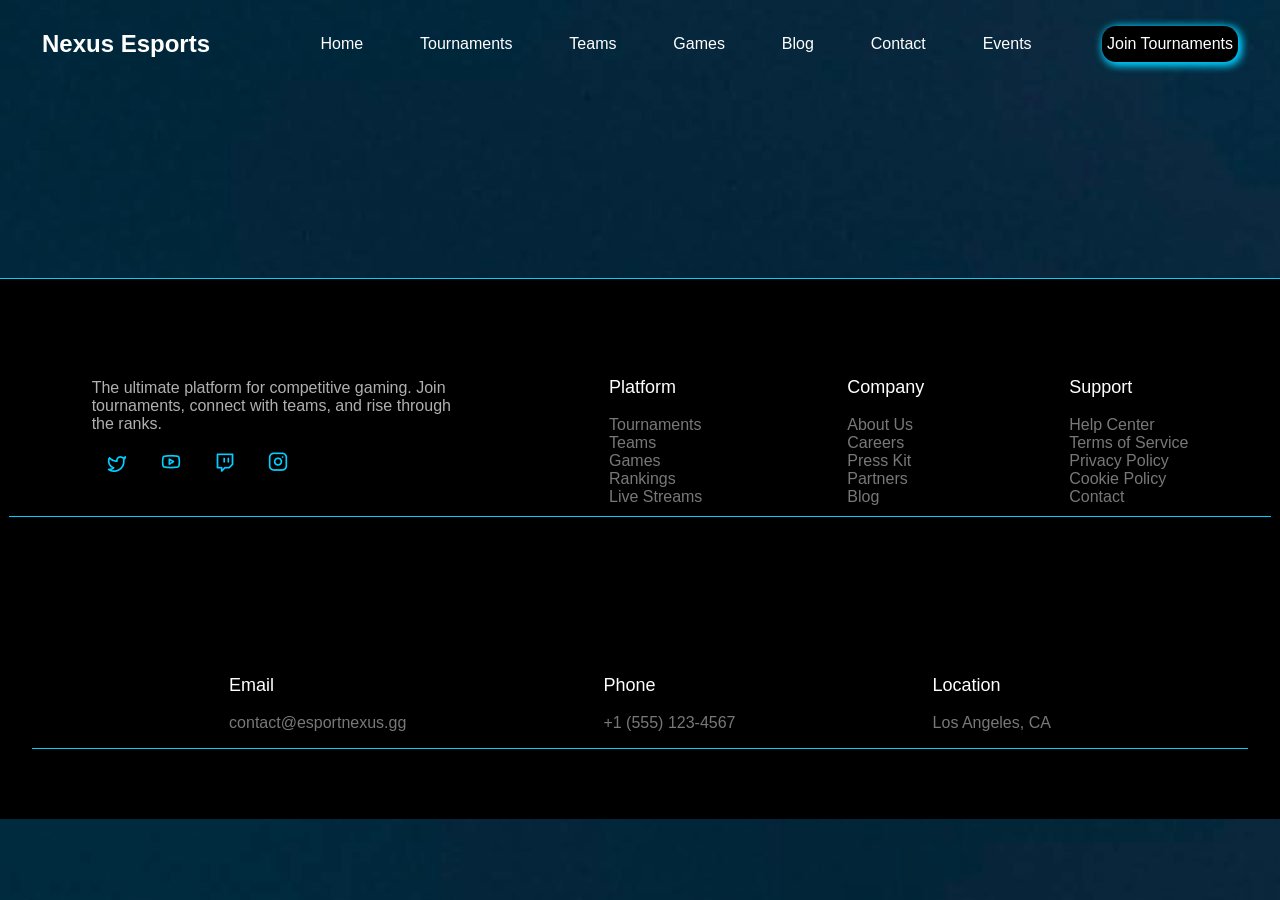
==== html/games.html @ 12fa8d9d "making cards and teams page" ====
<!DOCTYPE html>
<html lang="en">
<head>
    <meta charset="UTF-8">
    <meta name="viewport" content="width=device-width, initial-scale=1.0">
    <link rel="stylesheet" href="/style/style.css">
    <title>Document</title>
</head>
<body>
        <nav class="nav">
            <h1><a href="index.html" class="logo">Nexus Esports</a></h1>
            <ul class="navb">
                <li><a href="index.html">Home</a></li>
                <li><a href="tournament.html">Tournaments</a></li>
                <li><a href="teams.html">Teams</a></li>
                <li><a href="games.html">Games</a></li>
                <li><a href="blog.html">Blog</a></li>
                <li><a href="contact.html">Contact</a></li>
                <li><a href="events.html">Events</a></li>
            </ul>
            <a href="sign up.html" class="navb-button">Join Tournaments</a>
    </nav>

    <main>

    </main>
    <footer>
        <div class="partFooter-one">
        <div class="normal-footer-text-paragraph">The ultimate platform for competitive gaming. Join tournaments, connect with teams, and rise through the ranks.
            <br><br>
                <a href="#"><img src="/images/twitter.png" alt="Twitter"></a>
                <a href="#"><img src="/images/youtube.png" alt="Youtube"></a>
                <a href="#"><img src="/images/twitch.png" alt="Twitch"></a>
                <a href="#"><img src="/images/instagram.png" alt="Instagram"></a>
        </div>
        <div>
            <p class="footer--titles">Platform</p>
            <div class="normal-footer-text">Tournaments<br>Teams<br>Games<br>Rankings<br>Live Streams</div>
        </div>
        <div>
            <p class="footer--titles">Company</p>
            <div class="normal-footer-text">About Us<br>Careers<br>Press Kit<br>Partners<br>Blog</div>
        </div>
        <div>
            <p class="footer--titles">Support</p>
            <div class="normal-footer-text">Help Center<br>Terms of Service<br>Privacy Policy<br>Cookie Policy<br>Contact<br>
        </div>
        </div>
    </div>
    </div>
    <div class="partFooter-two">
        <div><p class="footer--titles">Email</p><p class="normal-footer-text">contact@esportnexus.gg</p></div>
        <div><p class="footer--titles">Phone</p><p class="normal-footer-text">+1 (555) 123-4567</p></div>
        <div><p class="footer--titles">Location</p><p class="normal-footer-text">Los Angeles, CA</p></div>
    </div>
    </footer>
</body>


</html>
---- style/style.css ----
.back-img{
    background-image: url(/images/back.jpg);
    height: 100vh;
    width: 100%;
    background-position: center center;
    background-size: cover;
    position: fixed;
    top: 0;
    z-index: -1;
}

.nav{
    display: flex;
    justify-content: space-evenly;
    align-items: center;
    margin-top: 10px;
}

.navb{
    list-style: none;
    display: flex;
    justify-content: space-around;
    width: 60%;
}



.navb li a{
    text-decoration: none;
    color: white;
}

.navb li a:hover{
    text-decoration: none;
    color: white;
    background-color: #00CFFF;
    padding: 20px;
    border-radius: 8px;
}

.navb-button{
    text-decoration: none;
    color: white;
    background-color: black;
    border-radius: 14px;
    display: flex;
    justify-content: center;
    text-align: center;
    align-items: center;
    width: 136px;
    height: 36px;
    box-shadow: 2px 2px 10px#00CFFF, 2px 2px 10px#00CFFF;
}

.partFooter-one{
    display: flex;
    justify-content: space-around;
}

.footer{
    background-color: black;
}

.normal-footer-text{
    color: rgb(176, 176, 176);
}

.footer--titles{
    color: white;
    font-size: 18px;
    font-family: 'Franklin Gothic Medium', 'Arial Narrow', Arial, sans-serif;
}

.normal-footer-text-paragraph{
    width: 30%;
    color: rgb(176, 176, 176);
    margin-top: 20px;
    font-family: 'Gill Sans', 'Gill Sans MT', Calibri, 'Trebuchet MS', sans-serif;
}

.normal-footer-text-paragraph > a{
    margin-left: 15px;
    margin-right: 15px;
}

.normal-footer-text{
    color: rgb(120, 120, 120);
}

.partFooter-three{
    background-color: aqua;
    float: left;
}

.info-form{
    width: 20%;
}

.signup-h1{
    margin-left: 1rem;
}

.sign-up-sections{
    display: flex;
    justify-content: space-around;
}


.sign-up-button{
    background-color: #00CFFF;
    border: white 1px;
    border-radius: 16px;
    width: 176px;
    height: 96px;
    margin-top: 20px;
}

.sign-up-form button{
    
}


body {
    margin: 0;
    background-image: url(/images/back.jpg);
    background-color: rgb(204, 79, 79);
    font-family: sans-serif;
}

.navbar {
    display: flex;
    justify-content: space-between;
    align-items: center;
    background-color: #2c3e50;
    padding: 15px 30px;
}

.logo {
    color: white;
    font-size: 24px;
    font-weight: bold;
    text-decoration: none;
}

.nav-links {
    list-style: none;
    margin: 0;
    padding: 0;
    display: flex;
}

.nav-links li {
    margin: 0 15px;
}

.nav-links a {
    color: white;
    text-decoration: none;
    font-size: 18px;
}
main{
    display: flex;
    justify-content: center;
}
.body-content p{
    text-align: center;
}

.body-content-buttons{
    display: flex;
    justify-content: center;
    align-items: center;
}

.body-content-buttons a{
    height: 52px;
    text-decoration: none;
    display: flex;
    align-items: center;
}

.body-content-buttons-one{
    background-color: black;
    color: white;
    margin-right: 20px;
    padding: 10px;
    border-radius: 8px;
    box-shadow: 1px 1px 10px 1px #00CFFF, -1px -1px 10px 1px #00CFFF;
}

.body-content-buttons-one:hover{
    background-color: #00CFFF;
    color: white;
    margin-right: 20px;
    padding: 10px;
    border-radius: 8px;
    box-shadow: 1px 1px 10px 1px white, -1px -1px 10px 1px white;
}

.body-content-buttons-two{
    background-color: white;
    color: rgb(54, 54, 54);
    margin-left: 20px;
    border: 2px;
    border-radius: 8px;
    box-shadow: 1px 1px 10px 1px #00CFFF, -1px -1px 10px 1px #00CFFF;
    padding: 10px;
}

.body-content-buttons-two:hover{
    background-color: #00CFFF;
    color: rgb(54, 54, 54);
    margin-left: 20px;
    border: 2px;
    border-radius: 8px;
    box-shadow: 1px 1px 10px 1px white, -1px -1px 10px 1px white;
    padding: 10px;
}

footer{
    border-top: #00CFFF solid 1px;
    background-color: black;
    margin-top: 200px;
    height: 60vh;
    display: flex;
    flex-direction: column;
    align-items: center;
    justify-content: space-around;
}

.partFooter-one{
    width: 97%;
    border-bottom: #00CFFF solid 1px;
    padding: 10px;
}

.partFooter-two{
    border-bottom: #00CFFF solid 1px;
    width: 95%;
    display: flex;
    justify-content: space-evenly;
}

.card{
    width: 302px;
    height: 418px;
    background-color: black;
    border-radius: 8px;
    display: flex;
    flex-direction: column;
    justify-content: space-between;
    box-shadow: 2px 2px 5px 1px #00CFFF, -2px -2px 5px 1px #B300FF;
}

.title{
    text-align: center;
}

.image{
    width: 302px;
    height: 224px;
    background-position: center;
    background-size: cover;
    border-radius: 8px;
    margin-bottom: -10px;
}

.members{
    width: 118px;
    height: 52px;
}

.members--icon{
    display: flex;
    height: 24px;
    justify-content: center;
}

.members--icon p{
    margin-top: 0;
    color: #00CFFF;
    font-family: 'Courier New', Courier, monospace;
    font-weight: bold;
    font-size: 24px;
}

.members .normal-footer-text{
    text-align: center;
    margin-top: 0;
}

.wins{
    width: 118px;
    height: 52px;
}

.wins--icon{
    display: flex;
    height: 24px;
    justify-content: center;
}

.wins--icon p{
    margin-top: 0;
    color: #B300FF;
    font-family: 'Courier New', Courier, monospace;
    font-weight: bold;
    font-size: 24px;
}

.wins .normal-footer-text{
    text-align: center;
    margin-top: 0;
}

.members--wins{
    display: flex;
    justify-content: space-around;
}

.cad-div-button{
    width: 80%;
    display: flex;
    justify-content: center;
    margin-left: 10%;
    margin-bottom: 5%;
}

.card--button{
    background-color: none;
    text-decoration: none;
    color: #B300FF;
    width: 100%;
    border: 2px solid #B300FF;
    text-align: center;
    border-radius: 8px;
    font-size: large;
}

.teams-cards{
    display: flex;
    justify-content: space-evenly;
    width: 100%;
}

.teams-text{
    display: flex;
    justify-content: center;
}

.teams-text p{
    text-align: center;
    margin-bottom: 4%;
    margin-top: 2%;
}

.teams-main{
    display: flex;
    flex-direction: column;
}
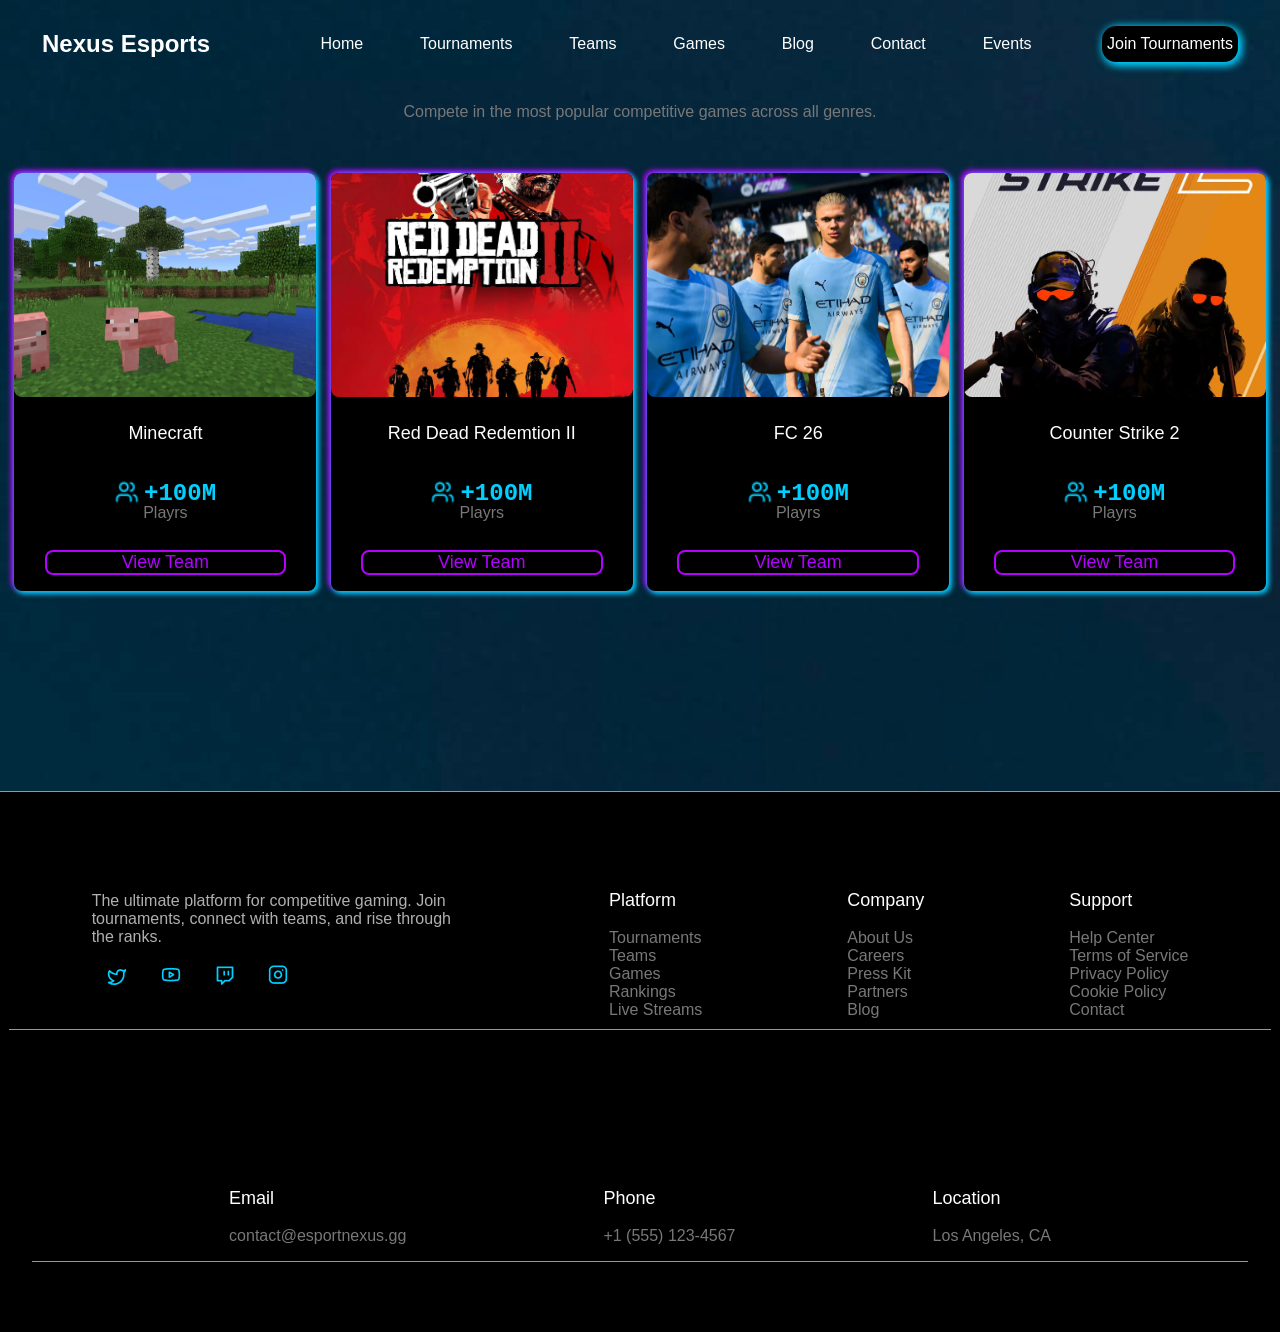
==== commit fdb71951: "games page" ====
--- a/html/games.html
+++ b/html/games.html
@@ -21,8 +21,54 @@
             <a href="sign up.html" class="navb-button">Join Tournaments</a>
     </nav>
 
-    <main>
+    <main class="games-main">
+        <div class="games-text"><p class="normal-footer-text">Compete in the most popular competitive games across all genres.</p></div>
 
+        <div class="games-cards">
+            <div class="card">
+        <div class="image">
+            <div class="image" style="background-image: url(/images/Minecraft.webp);"></div>
+        </div>
+        <div class="title"><p class="footer--titles">Minecraft</p></div>
+        <div class="members--wins">
+            <div class="members"><div class="members--icon"><img src="/images/blue.png" alt="Icon"><p>+100M</p></div><p class="normal-footer-text">Playrs</p></div>
+        </div>
+        <div class="cad-div-button"><a href="#" class="card--button">View Team</a></div>
+        </div>
+
+        <div class="card">
+        <div class="image">
+            <div class="image" style="background-image: url(/images/RDR2-Wallpaper-4.webp);"></div>
+        </div>
+        <div class="title"><p class="footer--titles">Red Dead Redemtion II</p></div>
+        <div class="members--wins">
+            <div class="members"><div class="members--icon"><img src="/images/blue.png" alt="Icon"><p>+100M</p></div><p class="normal-footer-text">Playrs</p></div>
+        </div>
+        <div class="cad-div-button"><a href="#" class="card--button">View Team</a></div>
+        </div>
+
+        <div class="card">
+        <div class="image">
+            <div class="image" style="background-image: url(/images/fifa.webp);"></div>
+        </div>
+        <div class="title"><p class="footer--titles">FC 26</p></div>
+        <div class="members--wins">
+            <div class="members"><div class="members--icon"><img src="/images/blue.png" alt="Icon"><p>+100M</p></div><p class="normal-footer-text">Playrs</p></div>
+        </div>
+        <div class="cad-div-button"><a href="#" class="card--button">View Team</a></div>
+        </div>
+
+        <div class="card">
+        <div class="image">
+            <div class="image" style="background-image: url(/images/counter-strike-2.webp);"></div>
+        </div>
+        <div class="title"><p class="footer--titles">Counter Strike 2</p></div>
+        <div class="members--wins">
+            <div class="members"><div class="members--icon"><img src="/images/blue.png" alt="Icon"><p>+100M</p></div><p class="normal-footer-text">Playrs</p></div>
+        </div>
+        <div class="cad-div-button"><a href="#" class="card--button">View Team</a></div>
+        </div>
+        </div>
     </main>
     <footer>
         <div class="partFooter-one">
--- a/style/style.css
+++ b/style/style.css
@@ -357,4 +357,26 @@
 .teams-main{
     display: flex;
     flex-direction: column;
+}
+
+.games-cards{
+    display: flex;
+    justify-content: space-evenly;
+    width: 100%;
+}
+
+.games-text{
+    display: flex;
+    justify-content: center;
+}
+
+.games-text p{
+    text-align: center;
+    margin-bottom: 4%;
+    margin-top: 2%;
+}
+
+.games-main{
+    display: flex;
+    flex-direction: column;
 }
